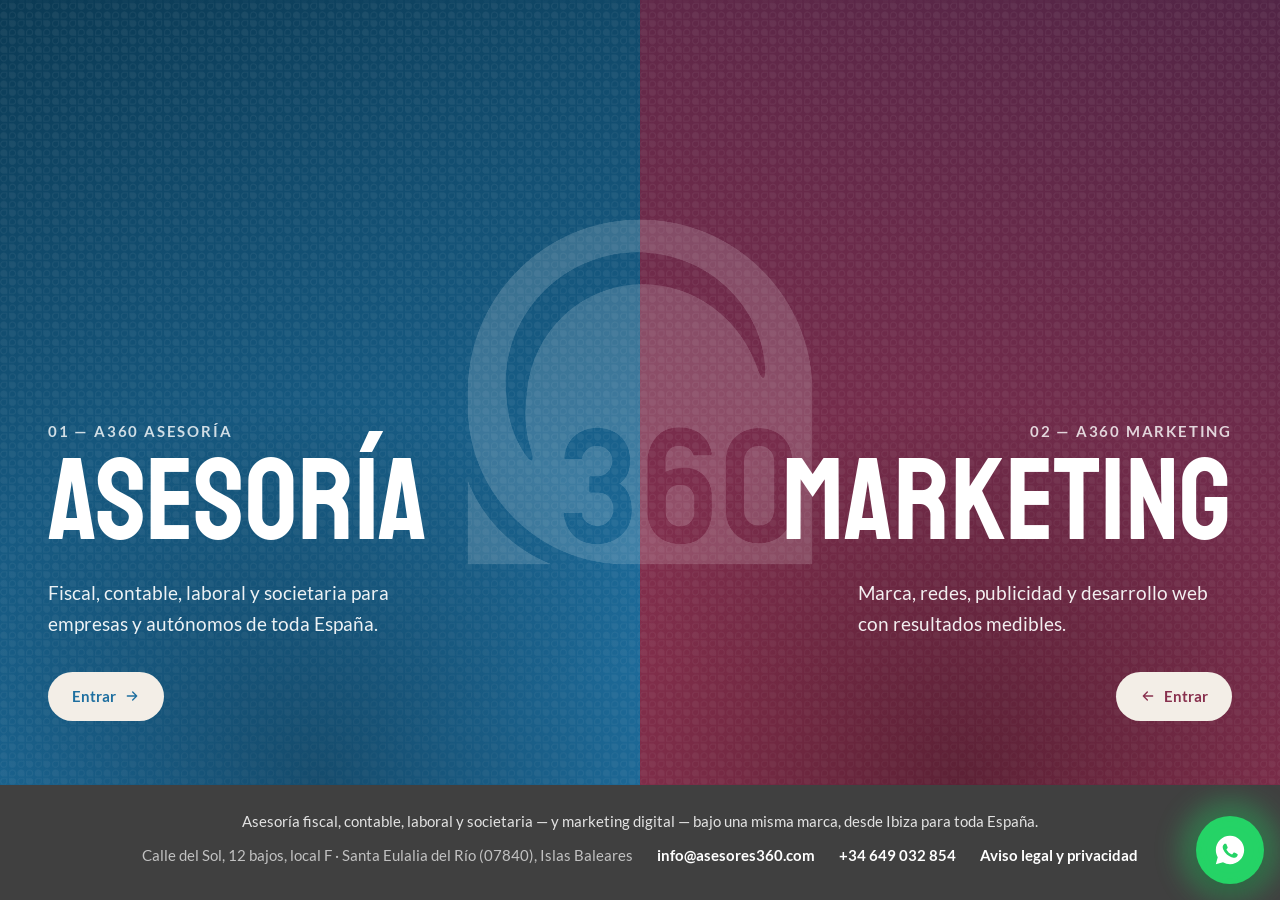
==== index.html @ b5731de2 "chore: estado inicial (copia exacta de producción 2026-11-08)" ====
<!doctype html>
<html lang="es">
<head>
<meta charset="utf-8">
<meta name="viewport" content="width=device-width, initial-scale=1">
<title>A360 · Asesoría y Marketing en España</title>
<meta name="description" content="A360, con sede en Ibiza y clientes en toda España. Dos mundos bajo una misma marca: asesoría fiscal, contable y laboral, y marketing digital. Elige a cuál quieres entrar.">
<link rel="canonical" href="https://www.asesores360.com/">
<link rel="icon" href="/favicon.ico" sizes="any">
<link rel="icon" href="/assets/img/favicon-192.png" type="image/png">
<link rel="apple-touch-icon" href="/assets/img/favicon-180.png">
<meta name="theme-color" content="#E95117">
<meta property="og:type" content="website">
<meta property="og:site_name" content="A360">
<meta property="og:title" content="A360 · Asesoría y Marketing en España">
<meta property="og:description" content="Dos mundos bajo una misma marca: asesoría y marketing. Elige a cuál quieres entrar.">
<meta property="og:image" content="https://www.asesores360.com/assets/img/og-puerta.jpg">
<meta property="og:url" content="https://www.asesores360.com/">
<meta property="og:locale" content="es_ES">
<meta name="twitter:card" content="summary_large_image">
<meta name="twitter:title" content="A360 · Asesoría y Marketing en España">
<meta name="twitter:description" content="Dos mundos bajo una misma marca: asesoría y marketing. Elige a cuál quieres entrar.">
<meta name="twitter:image" content="https://www.asesores360.com/assets/img/og-puerta.jpg">
<link rel="stylesheet" href="/assets/css/base.css">
<link rel="stylesheet" href="/assets/css/puerta.css">
<script type="application/ld+json">
{
  "@context": "https://schema.org",
  "@type": "Organization",
  "@id": "https://www.asesores360.com/#organizacion",
  "name": "A360",
  "legalName": "A360 Ibiza Asesores, S.L.",
  "taxID": "B16615999",
  "url": "https://www.asesores360.com/",
  "email": "info@asesores360.com",
  "telephone": "+34971339488",
  "contactPoint": {
    "@type": "ContactPoint",
    "contactType": "customer service",
    "telephone": "+34971339488",
    "url": "https://wa.me/34649032854"
  },
  "address": {
    "@type": "PostalAddress",
    "streetAddress": "Calle del Sol, 12 bajos, local F",
    "addressLocality": "Santa Eulalia del Río",
    "postalCode": "07840",
    "addressRegion": "Islas Baleares",
    "addressCountry": "ES"
  },
  "subOrganization": [
    { "@id": "https://www.asesores360.com/asesoria/#negocio" },
    { "@id": "https://www.asesores360.com/marketing/#negocio" }
  ]
}
</script>
</head>
<body class="puerta">

<a class="saltar-contenido" href="#contenido">Saltar al contenido</a>

<!-- Dos mitades: Asesoría / Marketing -->
<main id="contenido">
  <h1 class="sr-solo">A360 — elige entre Asesoría o Marketing</h1>
  <div class="puerta-split">

    <div class="puerta-logo" aria-hidden="true">
      <img src="/assets/img/logo-a360-blanco.png" width="973" height="973" alt="">
    </div>

    <p class="puerta-lema puerta-lema--asesoria">¿Cómo quieres marcar tu camino de éxito?</p>
    <p class="puerta-lema puerta-lema--marketing">De invisible a inolvidable</p>

    <a class="puerta-mitad puerta-mitad--asesoria" href="/asesoria/">
      <div class="puerta-mitad__contenido">
        <span class="puerta-mitad__eyebrow">01 — A360 Asesoría</span>
        <span class="puerta-mitad__titulo">Asesoría</span>
        <p class="puerta-mitad__descripcion">Fiscal, contable, laboral y societaria para empresas y autónomos de toda España.</p>
        <span class="puerta-mitad__entrar">Entrar<svg aria-hidden="true" viewBox="0 0 24 24"><path d="M5 12h14M13 6l6 6-6 6"/></svg></span>
      </div>
    </a>

    <a class="puerta-mitad puerta-mitad--marketing" href="/marketing/">
      <div class="puerta-mitad__contenido">
        <span class="puerta-mitad__eyebrow">02 — A360 Marketing</span>
        <span class="puerta-mitad__titulo">Marketing</span>
        <p class="puerta-mitad__descripcion">Marca, redes, publicidad y desarrollo web con resultados medibles.</p>
        <span class="puerta-mitad__entrar">Entrar<svg aria-hidden="true" viewBox="0 0 24 24"><path d="M19 12H5M11 6l-6 6 6 6"/></svg></span>
      </div>
    </a>

  </div>
</main>

<!-- Footer -->
<footer class="puerta-pie">
  <span class="puerta-pie__resumen">Asesoría fiscal, contable, laboral y societaria — y marketing digital — bajo una misma marca, desde Ibiza para toda España.</span>
  <span>Calle del Sol, 12 bajos, local F · Santa Eulalia del Río (07840), Islas Baleares</span>
  <a href="mailto:info@asesores360.com">info@asesores360.com</a>
  <a href="https://wa.me/34649032854" target="_blank" rel="noopener">+34 649 032 854</a>
  <a href="/legal.html">Aviso legal y privacidad</a>
</footer>

<!-- Botón flotante de WhatsApp -->
<a class="whatsapp-flotante" href="https://wa.me/34649032854?text=Hola%2C%20escribo%20desde%20la%20web%20de%20A360" target="_blank" rel="noopener" aria-label="Escríbenos por WhatsApp">
  <svg viewBox="0 0 24 24" aria-hidden="true"><path fill="#fff" d="M12 2C6.48 2 2 6.48 2 12c0 1.85.5 3.58 1.35 5.08L2 22l5.06-1.32A9.94 9.94 0 0 0 12 22c5.52 0 10-4.48 10-10S17.52 2 12 2Zm5.2 14.2c-.22.6-1.28 1.15-1.76 1.2-.45.06-1 .09-1.62-.1a13 13 0 0 1-1.48-.55c-2.6-1.12-4.3-3.75-4.43-3.92-.13-.17-1.06-1.41-1.06-2.69s.67-1.9.9-2.16c.24-.26.52-.32.7-.32l.5.01c.16 0 .37-.06.58.44.22.52.74 1.8.8 1.93.06.13.1.28.02.45-.08.17-.13.28-.26.43l-.39.46c-.13.13-.26.27-.11.53.15.26.67 1.11 1.44 1.8.99.89 1.83 1.16 2.09 1.29.26.13.41.11.56-.07.16-.17.65-.76.83-1.02.17-.26.35-.22.58-.13.24.09 1.52.72 1.78.85.26.13.43.2.5.3.06.11.06.62-.16 1.22Z"/></svg>
</a>

<script src="/assets/js/app.js" defer></script>
</body>
</html>
---- assets/css/base.css ----
/* Fuentes */
@font-face {
  font-family: 'Kumbh Sans';
  font-style: normal;
  font-weight: 400 700;
  font-display: swap;
  src: url('../fonts/kumbh-sans-var.woff2') format('woff2');
}

@font-face {
  font-family: 'Lato';
  font-style: normal;
  font-weight: 400;
  font-display: swap;
  src: url('../fonts/lato-regular.woff2') format('woff2');
}

@font-face {
  font-family: 'Lato';
  font-style: italic;
  font-weight: 400;
  font-display: swap;
  src: url('../fonts/lato-italic.woff2') format('woff2');
}

@font-face {
  font-family: 'Lato';
  font-style: normal;
  font-weight: 700;
  font-display: swap;
  src: url('../fonts/lato-bold.woff2') format('woff2');
}

@font-face {
  font-family: 'Staatliches';
  font-style: normal;
  font-weight: 400;
  font-display: swap;
  src: url('../fonts/staatliches-regular.woff2') format('woff2');
}

@font-face {
  font-family: 'Poetsen One';
  font-style: normal;
  font-weight: 400;
  font-display: swap;
  src: url('../fonts/poetsen-one-regular.woff2') format('woff2');
}

@font-face {
  font-family: 'Inter';
  font-style: normal;
  font-weight: 100 900;
  font-display: swap;
  src: url('../fonts/inter-var.woff2') format('woff2');
}

/* Variables globales (colores, tipografía, espaciados) */
:root {

  --naranja: #E95117;
  /* Variante de --naranja para texto claro pequeño/negrita sobre fondo naranja
     (botones, badges): el naranja de marca solo da 3.71:1 en esos casos,
     por debajo del 4.5:1 de WCAG AA. No sustituye a --naranja en el resto
     de usos (iconos, bordes, acentos grandes), donde el contraste no aplica. */
  --naranja-texto: #C43F0F;
  --naranja-texto-hover: #A8360C;
  --azul-acero: #1E6FA0;
  --azul-hondo: #0B3A54;
  --negro: #000000;

  --rojo-vivo: #F7374F;
  --vino: #88304E;
  --vino-hondo: #522546;
  --gris-tinta: #404040;
  --gris-claro: #E8E7E7;
  --lino: #F3EEE7;

  --turquesa: #51BCBD;
  --verde: #8DC04A;
  --verde-mar: #1BA074;
  --violeta: #A13C8F;
  --dorado: #D1970F;
  --dorado-oscuro: #A07C32;

  --lavado-azul: #E4EEF4;
  --lavado-hondo: #E7EBEE;
  --lavado-vino: #F3EAED;
  --lavado-naranja: #FDEEE8;

  --whatsapp: #25D366;
  --whatsapp-oscuro: #075E54;

  --blanco: #FFFFFF;

  --f-titulos: 'Kumbh Sans', system-ui, sans-serif;
  --f-cuerpo: 'Lato', system-ui, sans-serif;
  --f-cartel: 'Staatliches', system-ui, sans-serif;
  --f-versatil: 'Poetsen One', system-ui, sans-serif;

  --display-xl: clamp(64px, 12vw, 168px);
  --display: clamp(48px, 10vw, 140px);
  --titulo-1: clamp(34px, 4.5vw, 60px);
  --titulo-2: clamp(26px, 3vw, 38px);
  --titulo-3: 22px;
  --cuerpo-lg: 19px;
  --cuerpo: 17px;
  --menor: 15px;

  --medida-max: 68ch;

  --r-pildora: 999px;
  --r-panel: 24px;
  --r-medio: 12px;
  --r-nada: 0;
  --rotacion: 8deg;

  --e-1: 8px;
  --e-2: 16px;
  --e-3: 24px;
  --e-4: 32px;
  --e-5: 48px;
  --e-6: 64px;
  --e-7: 96px;
  --e-8: 128px;

  --ancho-max: 1200px;
  --canal-movil: 24px;
  --canal-escritorio: 48px;

  /* Alto real de la barra flotante del nav en móvil (10px + logo 44px + 10px
     + 2px de borde). Lo usa el menú desplegable para anclarse justo debajo
     sin taparla. Si cambia el alto del logo móvil, cambia este valor. */
  --alto-nav-movil: 66px;

  --dur-reveal: 520ms;
  --curva-reveal: cubic-bezier(.2, .7, .2, 1);
  --dur-hover: 140ms;
  --dur-panel: 180ms;
}

/* Reset y elementos base */
*, *::before, *::after { box-sizing: border-box; }

html {
  -webkit-text-size-adjust: 100%;
  /* Scroll suave para los enlaces de ancla (#contacto, #fiscal, chips de
     servicios...). El bloque de prefers-reduced-motion del final del archivo
     lo devuelve a `auto` para quien pide menos movimiento. */
  scroll-behavior: smooth;
}

body {

  overflow-x: hidden;
  margin: 0;
  background: var(--blanco);
  color: var(--gris-tinta);
  font-family: var(--f-cuerpo);
  font-size: var(--cuerpo);
  line-height: 1.65;
  -webkit-font-smoothing: antialiased;
}

img, picture, svg { display: block; max-width: 100%; }
img { height: auto; }

h1, h2, h3, h4, p, figure, blockquote { margin: 0; }

ul, ol { margin: 0; padding: 0; list-style: none; }

a { color: inherit; text-decoration: none; }

button {
  font: inherit;
  color: inherit;
  background: none;
  border: 0;
  padding: 0;
  cursor: pointer;
}

input, textarea, select {
  font: inherit;
  color: inherit;
}

h1, h2, h3, h4 {
  font-family: var(--f-titulos);
  font-weight: 700;
  color: var(--azul-hondo);
  /* Red de seguridad para pantallas estrechas: si una palabra larga no cabe
     en el ancho disponible, que la rompa ella sola en vez de desbordar la
     página (overflow-x). No afecta al resto de títulos, que ya caben. */
  overflow-wrap: break-word;
}

h1 { font-size: var(--titulo-1); line-height: 1.12; letter-spacing: -.02em; }
h2 { font-size: var(--titulo-2); line-height: 1.22; letter-spacing: -.015em; }
h3 { font-size: var(--titulo-3); line-height: 1.3; }

p {
  max-width: var(--medida-max);
  text-align: left;
}

.cuerpo-lg { font-size: var(--cuerpo-lg); line-height: 1.6; }
.menor { font-size: var(--menor); line-height: 1.5; }

:focus-visible {
  outline: 2px solid var(--azul-acero);
  outline-offset: 3px;
}

.saltar-contenido {
  position: absolute;
  left: var(--e-2);
  top: -100px;
  background: var(--azul-hondo);
  color: var(--blanco);
  padding: var(--e-2) var(--e-3);
  border-radius: var(--r-medio);
  z-index: 200;
  transition: top var(--dur-hover) ease;
}
.saltar-contenido:focus { top: var(--e-2); }

.sr-solo {
  position: absolute;
  width: 1px;
  height: 1px;
  padding: 0;
  margin: -1px;
  overflow: hidden;
  clip: rect(0, 0, 0, 0);
  white-space: nowrap;
  border: 0;
}

/* Toggle Asesoría / Marketing (nav) */
.cambio-mundo-toggle {
  display: inline-flex;
  align-items: center;
  gap: 2px;
  padding: 3px;
  border-radius: var(--r-pildora);
  background: var(--gris-claro);
  flex-shrink: 0;
}
.cambio-mundo-toggle .cambio-mundo-toggle__opcion {
  display: inline-flex;
  align-items: center;
  padding: 8px 14px;
  border-radius: var(--r-pildora);
  font-family: var(--f-cuerpo);
  font-weight: 600;
  font-size: var(--menor);
  color: var(--gris-tinta);
  text-decoration: none;
  white-space: nowrap;
  transition: background-color var(--dur-hover) ease, color var(--dur-hover) ease;
}
.cambio-mundo-toggle .cambio-mundo-toggle__opcion:not([aria-current="true"]):hover,
.cambio-mundo-toggle .cambio-mundo-toggle__opcion:not([aria-current="true"]):focus-visible {
  background: rgba(0, 0, 0, .08);
}
.cambio-mundo-toggle .cambio-mundo-toggle__opcion--asesoria[aria-current="true"] {
  background: var(--azul-acero);
  color: var(--blanco);
}
.cambio-mundo-toggle .cambio-mundo-toggle__opcion--marketing[aria-current="true"] {
  background: var(--vino);
  color: var(--blanco);
}
@media (max-width: 480px) {
  .cambio-mundo-toggle__opcion { padding: 8px 10px; font-size: 13px; }
}

@media (prefers-reduced-motion: reduce) {
  *, *::before, *::after {
    animation-duration: .001ms !important;
    animation-iteration-count: 1 !important;
    transition-duration: .001ms !important;
    scroll-behavior: auto !important;
  }
}

/* Utilidades de layout */
.contenedor {
  max-width: var(--ancho-max);
  margin-inline: auto;
  padding-inline: var(--canal-movil);
}

@media (min-width: 1024px) {
  .contenedor { padding-inline: var(--canal-escritorio); }
}

.banda { padding-block: var(--e-6); }
@media (min-width: 1024px) { .banda { padding-block: var(--e-7); } }

.banda-gris { background: var(--gris-claro); }
.banda-blanca { background: var(--blanco); }

/* Animación de entrada al hacer scroll */
.reveal {
  opacity: 0;
  transform: translateY(20px);
}
@media (prefers-reduced-motion: no-preference) {
  .reveal.en-vista {
    animation: reveal-entrada var(--dur-reveal) var(--curva-reveal) both;
    animation-delay: calc(var(--indice, 0) * 90ms);
  }
}
@keyframes reveal-entrada {
  from { opacity: 0; transform: translateY(20px); }
  to { opacity: 1; transform: translateY(0); }
}
@media (prefers-reduced-motion: reduce) {
  .reveal { opacity: 1; transform: none; }
}

/* Botones */
.boton {
  display: inline-flex;
  align-items: center;
  justify-content: center;
  gap: var(--e-1);
  border-radius: var(--r-pildora);
  padding: 14px 28px;
  font-family: var(--f-cuerpo);
  font-weight: 700;
  font-size: var(--cuerpo);
  line-height: 1;
  white-space: nowrap;
  transition: background-color var(--dur-hover) ease, color var(--dur-hover) ease, border-color var(--dur-hover) ease;
}

.boton-primario {
  background: var(--naranja-texto);
  color: var(--blanco);
  border: 1px solid var(--naranja-texto);
}
.boton-primario:hover, .boton-primario:focus-visible {
  background: var(--naranja-texto-hover);
  border-color: var(--naranja-texto-hover);
}

.boton-oscuro {
  background: var(--azul-hondo);
  color: var(--blanco);
  border: 1px solid var(--azul-hondo);
}
.boton-oscuro:hover, .boton-oscuro:focus-visible {
  background: #082a3d;
  border-color: #082a3d;
}

/* Cabecera simple (legal.html) */
.cabecera {
  position: fixed;
  inset-block-start: 0;
  inset-inline: 0;
  z-index: 100;
  background: var(--blanco);
  border-bottom: 1px solid transparent;
  transition: border-color var(--dur-panel) ease;
}

.cabecera.compacta {
  border-bottom-color: var(--gris-claro);
}

/* Menú móvil: panel desplegable compacto anclado justo debajo de la barra
   flotante del nav. No ocupa toda la pantalla ni se comporta como una página
   aparte; si el contenido no cabe, hace scroll dentro del propio panel. */
.menu-movil {
  position: fixed;
  inset-block-start: calc(var(--e-2) + var(--alto-nav-movil) + 8px);
  inset-block-end: auto;
  inset-inline: var(--canal-movil);
  z-index: 200;
  width: auto;
  max-width: 380px;
  margin-inline: auto;
  /* Nunca más alto que el espacio libre bajo el nav */
  max-height: calc(100svh - var(--alto-nav-movil) - var(--e-2) - var(--e-5));
  overflow-y: auto;
  overscroll-behavior: contain;
  background: var(--blanco);
  border: 1px solid var(--gris-claro);
  border-radius: var(--r-panel);
  box-shadow: 0 24px 48px -16px rgba(0, 0, 0, .28);
  display: flex;
  flex-direction: column;
  padding: var(--e-1) var(--e-3) var(--e-3);
  transform: translateY(-10px) scale(.97);
  transform-origin: top center;
  opacity: 0;
  pointer-events: none;
  transition: opacity 180ms ease, transform 180ms ease;
}
.menu-movil[data-abierto="true"] {
  opacity: 1;
  transform: translateY(0) scale(1);
  pointer-events: auto;
}

/* Solo queda el botón de cerrar, alineado a la derecha y discreto: la
   cabecera ya no tiene que sostener un logo como cuando era pantalla completa */
.menu-movil__cabecera {
  display: flex;
  align-items: center;
  justify-content: flex-end;
  min-height: 32px;
}

.menu-movil__cerrar {
  display: flex;
  align-items: center;
  justify-content: center;
  width: 32px;
  height: 32px;
  margin-inline-end: calc(var(--e-1) * -1);
}
.menu-movil__cerrar svg { width: 18px; height: 18px; }

/* Pestañas centradas, una debajo de otra y con área de pulsación amplia */
.menu-movil__nav {
  margin-top: 0;
  display: flex;
  flex-direction: column;
  align-items: stretch;
  gap: 2px;
  text-align: center;
}
.menu-movil__nav a {
  font-family: var(--f-titulos);
  font-weight: 700;
  font-size: var(--cuerpo-lg);
  color: var(--azul-hondo);
}
.menu-movil__nav > a {
  padding-block: 12px;
  border-radius: var(--r-medio);
  text-align: center;
}
/* Separador fino entre pestañas de primer nivel, para que se lean como lista */
.menu-movil__nav > a + a,
.menu-movil__nav > a + .desplegable,
.menu-movil__nav > .desplegable + a,
.menu-movil__nav > .desplegable + .desplegable {
  border-top: 1px solid var(--gris-claro);
}
/* El selector Asesoría/Marketing cierra el panel, centrado y con aire */
.menu-movil__nav .cambio-mundo-toggle {
  align-self: center;
  margin-top: var(--e-3);
}

@media (prefers-reduced-motion: reduce) {
  .menu-movil { transition: none; }
}

/* Nav en móvil: barra algo más baja y botones más contenidos, para que el
   logo, la búsqueda y la hamburguesa respiren en pantallas estrechas.
   Va prefijado con body.* para ganar a las reglas de cada hoja de sitio. */
@media (max-width: 899px) {
  body.asesoria .nav-flotante,
  body.marketing .nav-flotante {
    padding: 10px var(--e-2);
    gap: var(--e-2);
  }
  body.asesoria .nav-flotante__derecha,
  body.marketing .nav-flotante__derecha { gap: 10px; }

  body.asesoria .nav-flotante__logo img,
  body.marketing .nav-flotante__logo img,
  body.marketing .nav-flotante__logo svg { height: 44px; }

  body.asesoria .nav-flotante__movil-abrir,
  body.marketing .nav-flotante__movil-abrir,
  body.asesoria .busqueda-boton,
  body.marketing .busqueda-boton {
    width: 40px;
    height: 40px;
  }
  body.asesoria .nav-flotante__movil-abrir svg,
  body.marketing .nav-flotante__movil-abrir svg { width: 18px; height: 18px; }
}

/* Botón flotante de WhatsApp */
.whatsapp-flotante {
  position: fixed;
  inset-block-end: var(--e-2);
  inset-inline-end: var(--e-2);
  z-index: 150;
  width: 68px;
  height: 68px;
  border-radius: 50%;
  background: var(--whatsapp);
  display: flex;
  align-items: center;
  justify-content: center;
  box-shadow: 0 8px 24px -6px rgba(0, 0, 0, .35);
  transition: transform var(--dur-hover) ease, box-shadow var(--dur-hover) ease;
}
.whatsapp-flotante svg { width: 34px; height: 34px; position: relative; z-index: 1; }
@media (hover: hover) and (pointer: fine) {
  .whatsapp-flotante:hover { transform: scale(1.06); box-shadow: 0 10px 28px -6px rgba(0, 0, 0, .4); }
}
.whatsapp-flotante:focus-visible { outline: 3px solid var(--whatsapp-oscuro); outline-offset: 3px; }

/* Luz verde que "respira" detrás del botón; el botón en sí no se mueve */
.whatsapp-flotante::before {
  content: '';
  position: absolute;
  inset: -16px;
  z-index: 0;
  border-radius: 50%;
  background: var(--whatsapp);
  filter: blur(13px);
  opacity: .35;
  animation: whatsapp-respirar 3.6s ease-in-out infinite;
  pointer-events: none;
}
@keyframes whatsapp-respirar {
  0%, 100% { opacity: .16; transform: scale(.96); }
  50% { opacity: .3; transform: scale(1.04); }
}
@media (prefers-reduced-motion: reduce) {
  .whatsapp-flotante::before { animation: none; opacity: .4; }
}

/* Mini chat de WhatsApp (se abre al pulsar el botón flotante) */
.whatsapp-chat {
  position: fixed;
  inset-block-end: calc(68px + var(--e-2) + var(--e-2));
  inset-inline-end: var(--e-2);
  z-index: 150;
  width: 336px;
  max-width: calc(100vw - (var(--e-2) * 2));
  max-height: min(440px, calc(100vh - 68px - (var(--e-2) * 4)));
  display: flex;
  flex-direction: column;
  background: var(--blanco);
  border-radius: 18px;
  overflow: hidden;
  box-shadow: 0 24px 56px -16px rgba(0, 0, 0, .4);
  opacity: 0;
  transform: translateY(16px) scale(.97);
  pointer-events: none;
  transition: opacity .22s ease, transform .22s ease;
}
.whatsapp-chat[data-abierto="true"] {
  opacity: 1;
  transform: translateY(0) scale(1);
  pointer-events: auto;
}
@media (prefers-reduced-motion: reduce) {
  .whatsapp-chat { transition: opacity .15s ease; transform: none; }
}

.whatsapp-chat__cabecera {
  display: flex;
  align-items: center;
  gap: var(--e-2);
  padding: var(--e-2) var(--e-3);
  background: var(--whatsapp-oscuro);
  color: var(--blanco);
}
.whatsapp-chat__avatar {
  flex-shrink: 0;
  width: 38px;
  height: 38px;
  border-radius: 50%;
  background: rgba(255, 255, 255, .16);
  display: flex;
  align-items: center;
  justify-content: center;
}
.whatsapp-chat__avatar svg { width: 22px; height: 22px; }
.whatsapp-chat__info { flex: 1; min-width: 0; display: flex; flex-direction: column; line-height: 1.3; }
.whatsapp-chat__info strong { font-size: var(--menor); }
.whatsapp-chat__info small { font-size: 12px; opacity: .8; }
.whatsapp-chat__cerrar {
  flex-shrink: 0;
  width: 30px;
  height: 30px;
  border-radius: 50%;
  display: flex;
  align-items: center;
  justify-content: center;
  transition: background-color var(--dur-hover) ease;
}
.whatsapp-chat__cerrar svg { width: 16px; height: 16px; }
.whatsapp-chat__cerrar:hover, .whatsapp-chat__cerrar:focus-visible { background: rgba(255, 255, 255, .18); }

.whatsapp-chat__cuerpo {
  flex: 1;
  min-height: 80px;
  padding: var(--e-3);
  background: #E9E3DA;
  overflow-y: auto;
}
.whatsapp-chat__burbuja {
  max-width: 86%;
  padding: 10px 14px;
  background: var(--blanco);
  border-radius: 4px 14px 14px 14px;
  font-size: var(--menor);
  line-height: 1.4;
  color: var(--gris-tinta);
  box-shadow: 0 1px 2px rgba(0, 0, 0, .15);
}

.whatsapp-chat__compositor {
  display: flex;
  align-items: flex-end;
  gap: 8px;
  padding: 8px;
  background: var(--gris-claro);
  border-top: 1px solid rgba(0, 0, 0, .06);
}
.whatsapp-chat__campo {
  flex: 1;
  resize: none;
  max-height: 96px;
  padding: 9px 14px;
  border: none;
  border-radius: var(--r-pildora);
  background: var(--blanco);
  font-family: var(--f-cuerpo);
  font-size: var(--menor);
  color: var(--gris-tinta);
  line-height: 1.35;
}
.whatsapp-chat__campo:focus-visible { outline: 2px solid var(--whatsapp-oscuro); outline-offset: 1px; }
.whatsapp-chat__enviar {
  flex-shrink: 0;
  width: 38px;
  height: 38px;
  border-radius: 50%;
  background: var(--whatsapp);
  display: flex;
  align-items: center;
  justify-content: center;
  transition: background-color var(--dur-hover) ease;
}
.whatsapp-chat__enviar svg { width: 18px; height: 18px; }
.whatsapp-chat__enviar:hover, .whatsapp-chat__enviar:focus-visible { background: var(--whatsapp-oscuro); }

/* Acordeón (FAQ) */
.acordeon__item {
  border-top: 1px solid var(--gris-claro);
}
.acordeon__item:last-child { border-bottom: 1px solid var(--gris-claro); }

.acordeon__pregunta {
  width: 100%;
  display: flex;
  align-items: center;
  justify-content: space-between;
  gap: var(--e-3);
  padding-block: var(--e-3);
  text-align: left;
  font-family: var(--f-titulos);
  font-weight: 700;
  font-size: var(--titulo-3);
  color: var(--azul-hondo);
}

.acordeon__respuesta {
  overflow: hidden;
  max-height: 0;
  transition: max-height 220ms ease;
}
.acordeon__respuesta__interior {
  padding-block-end: var(--e-3);
  font-family: var(--f-cuerpo);
  color: var(--gris-tinta);
}

/* Formulario de contacto */
.campo { display: flex; flex-direction: column; gap: 6px; margin-bottom: var(--e-3); }

.campo label {
  font-family: var(--f-cuerpo);
  font-weight: 700;
  font-size: var(--menor);
  color: var(--azul-hondo);
}

.campo input,
.campo select,
.campo textarea {
  width: 100%;
  /* appearance:none desactiva el estilo nativo de iOS/Android (sombra
     interior, esquinas y tipografía del sistema en los select), que era lo
     que hacía que en móvil los campos y sus placeholders no se vieran igual
     que en escritorio. */
  -webkit-appearance: none;
  appearance: none;
  border: 1px solid var(--gris-claro);
  border-radius: var(--r-medio);
  padding: 12px 16px;
  /* Tipografía y métrica explícitas (no heredadas) para que el render sea el
     mismo en los dos tamaños. 17px además evita el zoom automático de iOS. */
  font-family: var(--f-cuerpo);
  font-size: var(--cuerpo);
  font-weight: 400;
  line-height: 1.4;
  background: var(--blanco);
  background-clip: padding-box;
  color: var(--gris-tinta);
}
.campo input:focus-visible,
.campo select:focus-visible,
.campo textarea:focus-visible {
  border-color: var(--azul-acero);
}

/* Placeholders: mismo estilo, tipografía y opacidad en móvil y en escritorio.
   Safari aplica por su cuenta una opacidad distinta, así que se fija a mano. */
.campo input::placeholder,
.campo textarea::placeholder,
.busqueda-panel__input::placeholder {
  font-family: var(--f-cuerpo);
  font-size: inherit;
  font-weight: 400;
  line-height: inherit;
  color: var(--gris-tinta);
  opacity: .55;
}
/* El select vacío hace de placeholder: mismo tratamiento que los input */
.campo select:invalid,
.campo select option[value=""] {
  color: rgba(64, 64, 64, .55);
}

/* Al quitar el estilo nativo hay que volver a dibujar la flecha del select */
.campo select {
  padding-inline-end: var(--e-5);
  background-image: url("data:image/svg+xml,%3Csvg xmlns='http://www.w3.org/2000/svg' viewBox='0 0 12 12'%3E%3Cpath d='M2.5 4.5 6 8l3.5-3.5' fill='none' stroke='%23404040' stroke-width='1.6' stroke-linecap='round' stroke-linejoin='round'/%3E%3C/svg%3E");
  background-repeat: no-repeat;
  background-position: right var(--e-2) center;
  background-size: 14px 14px;
}

.campo textarea { resize: vertical; min-height: 120px; }

.campo__error {
  font-size: var(--menor);
  color: var(--rojo-vivo);
  display: none;
}
.campo.con-error input,
.campo.con-error select,
.campo.con-error textarea {
  border-color: var(--rojo-vivo);
}
.campo.con-error .campo__error { display: block; }

.campo-consentimiento {
  display: flex;
  align-items: flex-start;
  gap: 10px;
  margin-bottom: var(--e-3);
}
.campo-consentimiento input { margin-top: 4px; }
.campo-consentimiento label { font-size: var(--menor); }

.formulario__nota {
  margin-block: var(--e-2) var(--e-3);
  font-weight: 500;
}

.formulario__estado {
  margin-top: var(--e-2);
  padding: var(--e-2) var(--e-3);
  border-radius: var(--r-medio);
  font-size: var(--menor);
  display: none;
}
.formulario__estado[data-visible="true"] { display: block; }
.formulario__estado[data-tipo="exito"] { background: rgba(27, 160, 116, .12); color: var(--verde-mar); }
.formulario__estado[data-tipo="error"] { background: var(--lavado-naranja); color: var(--vino-hondo); }

.campo-trampa {
  position: absolute;
  left: -9999px;
  width: 1px;
  height: 1px;
  overflow: hidden;
}

/* Pie de página */
.pie {
  position: relative;
  color: var(--blanco);
}
.pie__interior {
  display: grid;
  gap: var(--e-5);
  padding-block: var(--e-6);
}
@media (min-width: 768px) {
  .pie__interior { grid-template-columns: 1.2fr 1fr 1fr; }
}
.pie h3 {
  color: var(--blanco);
  font-size: var(--menor);
  text-transform: none;
  margin-bottom: var(--e-2);
}
.pie a, .pie address { font-size: var(--menor); opacity: .92; }
.pie address { font-style: normal; }
.pie__nav { display: flex; flex-direction: column; gap: 10px; }
.pie__redes { display: flex; gap: var(--e-2); margin-top: var(--e-2); }
.pie__redes a { width: 36px; height: 36px; display: flex; align-items: center; justify-content: center; border: 1px solid rgba(255,255,255,.35); border-radius: 50%; }
.pie__legal {
  border-top: 1px solid rgba(255,255,255,.2);
  padding-block: var(--e-3);
  display: flex;
  flex-wrap: wrap;
  gap: var(--e-2);
  justify-content: space-between;
  font-size: var(--menor);
  opacity: .85;
}

/* Variante compacta: para páginas sin bloque de cierre antes del footer,
   donde no hace falta un pie tan alto */
.pie--compacto .pie__interior { padding-block: var(--e-4); gap: var(--e-4); }
.pie--compacto .pie__legal { padding-block: var(--e-2); }

/* Nav: envoltorio del lado derecho, contiene los enlaces (.nav-flotante__nav),
   el botón de búsqueda, el selector de mundo y el botón de menú móvil, todos
   juntos. .nav-flotante solo tiene 2 hijos (logo y este envoltorio) con
   justify-content:space-between. */
.nav-flotante__derecha {
  display: flex;
  align-items: center;
  gap: var(--e-3);
}
/* Un poco más de aire entre "Contacto" y el botón de búsqueda que el gap
   general de .nav-flotante__derecha, sin agrandar la barra. */
@media (min-width: 900px) {
  .busqueda-boton { margin-inline-start: var(--e-2); }
}
/* Copia del selector Asesoría/Marketing que vive junto a la búsqueda,
   fuera de .nav-flotante__nav: se oculta en el mismo punto de corte
   (900px) para no amontonar el pie de página móvil, donde el cambio de
   mundo ya está disponible dentro del menú a pantalla completa. */
.cambio-mundo-toggle--nav { display: none; }
@media (min-width: 900px) {
  .cambio-mundo-toggle--nav { display: inline-flex; }
}
.busqueda-boton {
  display: flex;
  width: 40px;
  height: 40px;
  border-radius: 50%;
  align-items: center;
  justify-content: center;
  flex-shrink: 0;
  transition: background-color var(--dur-hover) ease;
}
.busqueda-boton svg { stroke: var(--blanco); }

/* Búsqueda: overlay a pantalla completa con un panel centrado tipo "command palette" */
.busqueda-overlay {
  position: fixed;
  inset: 0;
  z-index: 90;
  background: rgba(10, 10, 10, .55);
  display: flex;
  align-items: flex-start;
  justify-content: center;
  padding: 12vh 20px 20px;
  opacity: 0;
  visibility: hidden;
  transition: opacity .2s ease;
}
.busqueda-overlay[data-abierto="true"] {
  opacity: 1;
  visibility: visible;
}
.busqueda-panel {
  width: 100%;
  max-width: 560px;
  background: var(--blanco);
  border-radius: var(--r-panel);
  box-shadow: 0 30px 60px -20px rgba(0, 0, 0, .5);
  overflow: hidden;
  transform: translateY(-12px);
  transition: transform .2s ease;
}
.busqueda-overlay[data-abierto="true"] .busqueda-panel { transform: translateY(0); }
.busqueda-panel__cabecera {
  display: flex;
  align-items: center;
  gap: 12px;
  padding: 18px 20px;
  border-bottom: 1px solid var(--gris-claro);
}
.busqueda-panel__icono { flex-shrink: 0; stroke: var(--gris-tinta); opacity: .5; }
.busqueda-panel__input {
  flex: 1;
  border: none;
  outline: none;
  font: inherit;
  font-size: 17px;
  color: var(--gris-tinta);
  background: none;
}
.busqueda-panel__input::-webkit-search-cancel-button { display: none; }
.busqueda-panel__cerrar {
  flex-shrink: 0;
  display: flex;
  width: 28px;
  height: 28px;
  align-items: center;
  justify-content: center;
  border-radius: 50%;
  color: var(--gris-tinta);
  opacity: .6;
  transition: background-color var(--dur-hover) ease, opacity var(--dur-hover) ease;
}
.busqueda-panel__cerrar svg { stroke: currentColor; }
.busqueda-panel__cerrar:hover, .busqueda-panel__cerrar:focus-visible {
  background: var(--gris-claro);
  opacity: 1;
}
.busqueda-panel__resultados {
  max-height: 50vh;
  overflow-y: auto;
  padding: 8px;
}
.busqueda-panel__resultados:empty { padding: 0; }
.busqueda-panel__resultado a {
  display: block;
  padding: 10px 12px;
  border-radius: 12px;
  color: var(--gris-tinta);
}
.busqueda-panel__resultado a:hover,
.busqueda-panel__resultado a:focus-visible,
.busqueda-panel__resultado[aria-selected="true"] a { background: var(--gris-claro); }
.busqueda-panel__resultado-titulo { font-weight: 700; }
.busqueda-panel__resultado-titulo mark {
  background: none;
  color: var(--naranja-texto);
  font-weight: 700;
}
.busqueda-panel__vacio {
  padding: 24px 20px;
  text-align: center;
  color: var(--gris-tinta);
  opacity: .6;
}
@media (prefers-reduced-motion: reduce) {
  .busqueda-overlay, .busqueda-panel { transition: none; }
}

/* Placeholder de imagen (contenido pendiente) */
.placeholder-img {
  position: relative;
  display: flex;
  align-items: center;
  justify-content: center;
  text-align: center;
  padding: var(--e-3);
  color: var(--azul-hondo);
  font-family: var(--f-cuerpo);
  font-weight: 700;
  font-size: var(--menor);
  border: 1px dashed rgba(11, 58, 84, .35);
}

/* Transición de página al cambiar entre Asesoría y Marketing */
@view-transition {
  navigation: auto;
}
::view-transition-group(cambio-mundo) {
  animation-duration: .5s;
  animation-timing-function: cubic-bezier(.3, .1, .2, 1);
}
---- assets/css/puerta.css ----
/* Página de bienvenida (elige Asesoría o Marketing) */
body.puerta {
  min-height: 100dvh;
  display: flex;
  flex-direction: column;
  background: var(--gris-tinta);
}

body.puerta > main {
  display: flex;
  flex-direction: column;
  flex: 1;
}

.puerta-split {
  position: relative;
  flex: 1;
  display: flex;
  flex-direction: column;
  min-height: 620px;
}
@media (min-width: 720px) {
  .puerta-split { flex-direction: row; }
}

.puerta-mitad {
  position: relative;
  flex: 1 1 0%;
  display: flex;
  align-items: flex-end;
  padding: var(--e-5) var(--canal-movil) var(--e-6);
  overflow: hidden;
  isolation: isolate;
  color: var(--blanco);
  text-decoration: none;
  transition: flex-grow .5s cubic-bezier(.3, .1, .2, 1);
  animation: puerta-entra .6s cubic-bezier(.2, .7, .2, 1) both;
}
@media (min-width: 1024px) {
  .puerta-mitad { padding-inline: var(--canal-escritorio); }
}
.puerta-mitad--marketing { animation-delay: .1s; }

@keyframes puerta-entra {
  from { opacity: 0; transform: translateY(26px); }
  to { opacity: 1; transform: translateY(0); }
}

@media (hover: hover) and (pointer: fine) and (min-width: 720px) {
  .puerta-mitad:hover, .puerta-mitad:focus-visible { flex-grow: 4; }
  .puerta-mitad:hover .puerta-mitad__contenido,
  .puerta-mitad:focus-visible .puerta-mitad__contenido { opacity: 1; transform: translateY(0); }
  .puerta-split:has(.puerta-mitad:hover) .puerta-mitad:not(:hover) .puerta-mitad__contenido,
  .puerta-split:has(.puerta-mitad:focus-visible) .puerta-mitad:not(:focus-visible) .puerta-mitad__contenido {
    opacity: 0;
    transform: translateY(6px);
  }
  .puerta-split:has(.puerta-mitad:hover) .puerta-logo,
  .puerta-split:has(.puerta-mitad:focus-visible) .puerta-logo { transform: translate(-50%, -50%) scale(1.06); }
  .puerta-split:has(.puerta-mitad--asesoria:hover) .puerta-mitad__entrar,
  .puerta-split:has(.puerta-mitad--marketing:hover) .puerta-mitad__entrar { transform: scale(1.03); }

  .puerta-split:has(.puerta-mitad--asesoria:hover) .puerta-lema--asesoria,
  .puerta-split:has(.puerta-mitad--asesoria:focus-visible) .puerta-lema--asesoria,
  .puerta-split:has(.puerta-mitad--marketing:hover) .puerta-lema--marketing,
  .puerta-split:has(.puerta-mitad--marketing:focus-visible) .puerta-lema--marketing {
    opacity: 1;
  }
}

.puerta-mitad--asesoria { background: linear-gradient(160deg, var(--azul-hondo), var(--azul-acero) 88%); }
.puerta-mitad--marketing { background: linear-gradient(200deg, var(--vino-hondo), var(--vino) 88%); }

.puerta-mitad::before {
  content: '';
  position: absolute;
  inset: 0;
  z-index: 0;
  background-image: url('/assets/img/fondo-marca-mk.png');
  background-size: cover;
  background-position: center;
  opacity: .18;
  pointer-events: none;
}
.puerta-mitad::after {
  content: '';
  position: absolute;
  inset: 0;
  z-index: 0;
  background: radial-gradient(ellipse 90% 70% at 50% 100%, rgba(0, 0, 0, .32), transparent 70%);
  pointer-events: none;
}

.puerta-mitad--marketing { justify-content: flex-end; }
.puerta-mitad--marketing .puerta-mitad__contenido { text-align: right; align-items: flex-end; }
.puerta-mitad--marketing .puerta-mitad__entrar { flex-direction: row-reverse; }

.puerta-mitad__contenido {
  position: relative;
  z-index: 1;
  display: flex;
  flex-direction: column;
  align-items: flex-start;
  max-width: 100%;
  transition: opacity .35s ease, transform .35s ease;
}

.puerta-mitad__eyebrow {
  display: block;
  font-family: var(--f-cuerpo);
  font-weight: 700;
  font-size: var(--menor);
  letter-spacing: .12em;
  text-transform: uppercase;
  opacity: .8;
}

.puerta-mitad__titulo {
  display: block;
  margin-top: var(--e-1);
  font-family: var(--f-cartel);
  font-weight: 400;
  text-transform: uppercase;
  font-size: clamp(52px, 9vw, 132px);
  line-height: .88;
  letter-spacing: .006em;
}

.puerta-mitad__descripcion {
  margin-top: var(--e-3);
  font-family: var(--f-cuerpo);
  font-size: var(--cuerpo-lg);
  max-width: 34ch;
  opacity: .92;
}

.puerta-mitad__entrar {
  margin-top: var(--e-4);
  display: inline-flex;
  align-items: center;
  gap: 8px;
  padding: 12px 24px;
  border-radius: var(--r-pildora);
  background: var(--lino);
  font-family: var(--f-cuerpo);
  font-weight: 700;
  font-size: var(--menor);
  transition: gap .25s ease, transform .25s ease;
}
.puerta-mitad--asesoria .puerta-mitad__entrar { color: var(--azul-acero); }
.puerta-mitad--marketing .puerta-mitad__entrar { color: var(--vino); }
.puerta-mitad__entrar svg {
  width: 16px;
  height: 16px;
  fill: none;
  stroke: currentColor;
  stroke-width: 2;
  stroke-linecap: round;
  stroke-linejoin: round;
}
.puerta-mitad:hover .puerta-mitad__entrar,
.puerta-mitad:focus-visible .puerta-mitad__entrar { gap: 12px; }

.puerta-mitad:focus-visible { outline: 3px solid var(--blanco); outline-offset: -6px; }

/* Lema, centrado sobre la costura de las dos mitades: cada mitad tiene la suya,
   y solo se ve la del lado sobre el que estás (hover/foco). En móvil, donde las
   mitades no se expanden, no se muestra ninguna. */
.puerta-lema {
  position: absolute;
  z-index: 3;
  top: var(--e-4);
  left: 50%;
  transform: translateX(-50%) rotate(-2.5deg);
  margin: 0;
  padding: 8px 22px;
  white-space: nowrap;
  background: rgba(255, 255, 255, .1);
  backdrop-filter: blur(6px);
  border: 1px solid rgba(255, 255, 255, .3);
  border-radius: var(--r-pildora);
  color: var(--blanco);
  font-family: var(--f-versatil);
  font-size: clamp(13px, 1.6vw, 17px);
  letter-spacing: .01em;
  opacity: 0;
  transition: opacity .3s ease;
  pointer-events: none;
}
@media (max-width: 719px) {
  .puerta-lema { display: none; }
}

/* Logo central */
.puerta-logo {
  position: absolute;
  z-index: 2;
  top: 50%;
  left: 50%;
  width: clamp(140px, 40vw, 638px);
  height: clamp(140px, 40vw, 638px);
  transform: translate(-50%, -50%);
  pointer-events: none;
  opacity: 0;
  transition: transform .6s cubic-bezier(.2, .7, .2, 1);
  animation: puerta-logo-entra .5s ease .16s both;
}
.puerta-logo img { width: 100%; height: 100%; object-fit: contain; opacity: .16; }
@keyframes puerta-logo-entra {
  from { opacity: 0; }
  to { opacity: 1; }
}

@media (prefers-reduced-motion: reduce) {
  .puerta-mitad, .puerta-logo, .puerta-mitad__contenido { animation: none; transition: none; }
  .puerta-logo { opacity: 1; }
}

/* Pie de página */
.puerta-pie {
  padding: var(--e-3) var(--canal-movil) var(--e-4);
  text-align: center;
  font-size: var(--menor);
  color: rgba(255, 255, 255, .68);
  background: var(--gris-tinta);
  display: flex;
  flex-wrap: wrap;
  justify-content: center;
  gap: var(--e-1) var(--e-3);
}
@media (min-width: 1024px) {
  .puerta-pie { padding-inline: var(--canal-escritorio); }
}
.puerta-pie a { font-weight: 700; color: var(--blanco); }
.puerta-pie a:hover, .puerta-pie a:focus-visible { text-decoration: underline; }
.puerta-pie__resumen {
  flex-basis: 100%;
  color: rgba(255, 255, 255, .85);
  margin-bottom: 2px;
}

/* Página 404 */
.error-404 {
  flex: 1;
  display: flex;
  flex-direction: column;
  align-items: center;
  justify-content: center;
  text-align: center;
  padding: var(--e-6) var(--canal-movil);
  gap: var(--e-2);
}
.error-404__numero {
  font-family: var(--f-titulos);
  font-weight: 700;
  font-size: clamp(64px, 14vw, 140px);
  line-height: 1;
  color: var(--naranja);
  margin: 0;
}
.error-404 h1 { color: var(--blanco); margin: 0; }
.error-404__texto {
  color: rgba(255, 255, 255, .78);
  max-width: 46ch;
  margin: 0;
}
.error-404__botones {
  display: flex;
  flex-wrap: wrap;
  justify-content: center;
  gap: var(--e-2);
  margin-top: var(--e-2);
}
.error-404__inicio { margin-top: var(--e-1); }
.error-404__inicio a { color: rgba(255, 255, 255, .78); text-decoration: underline; text-underline-offset: 2px; }
.error-404__inicio a:hover, .error-404__inicio a:focus-visible { color: var(--blanco); }
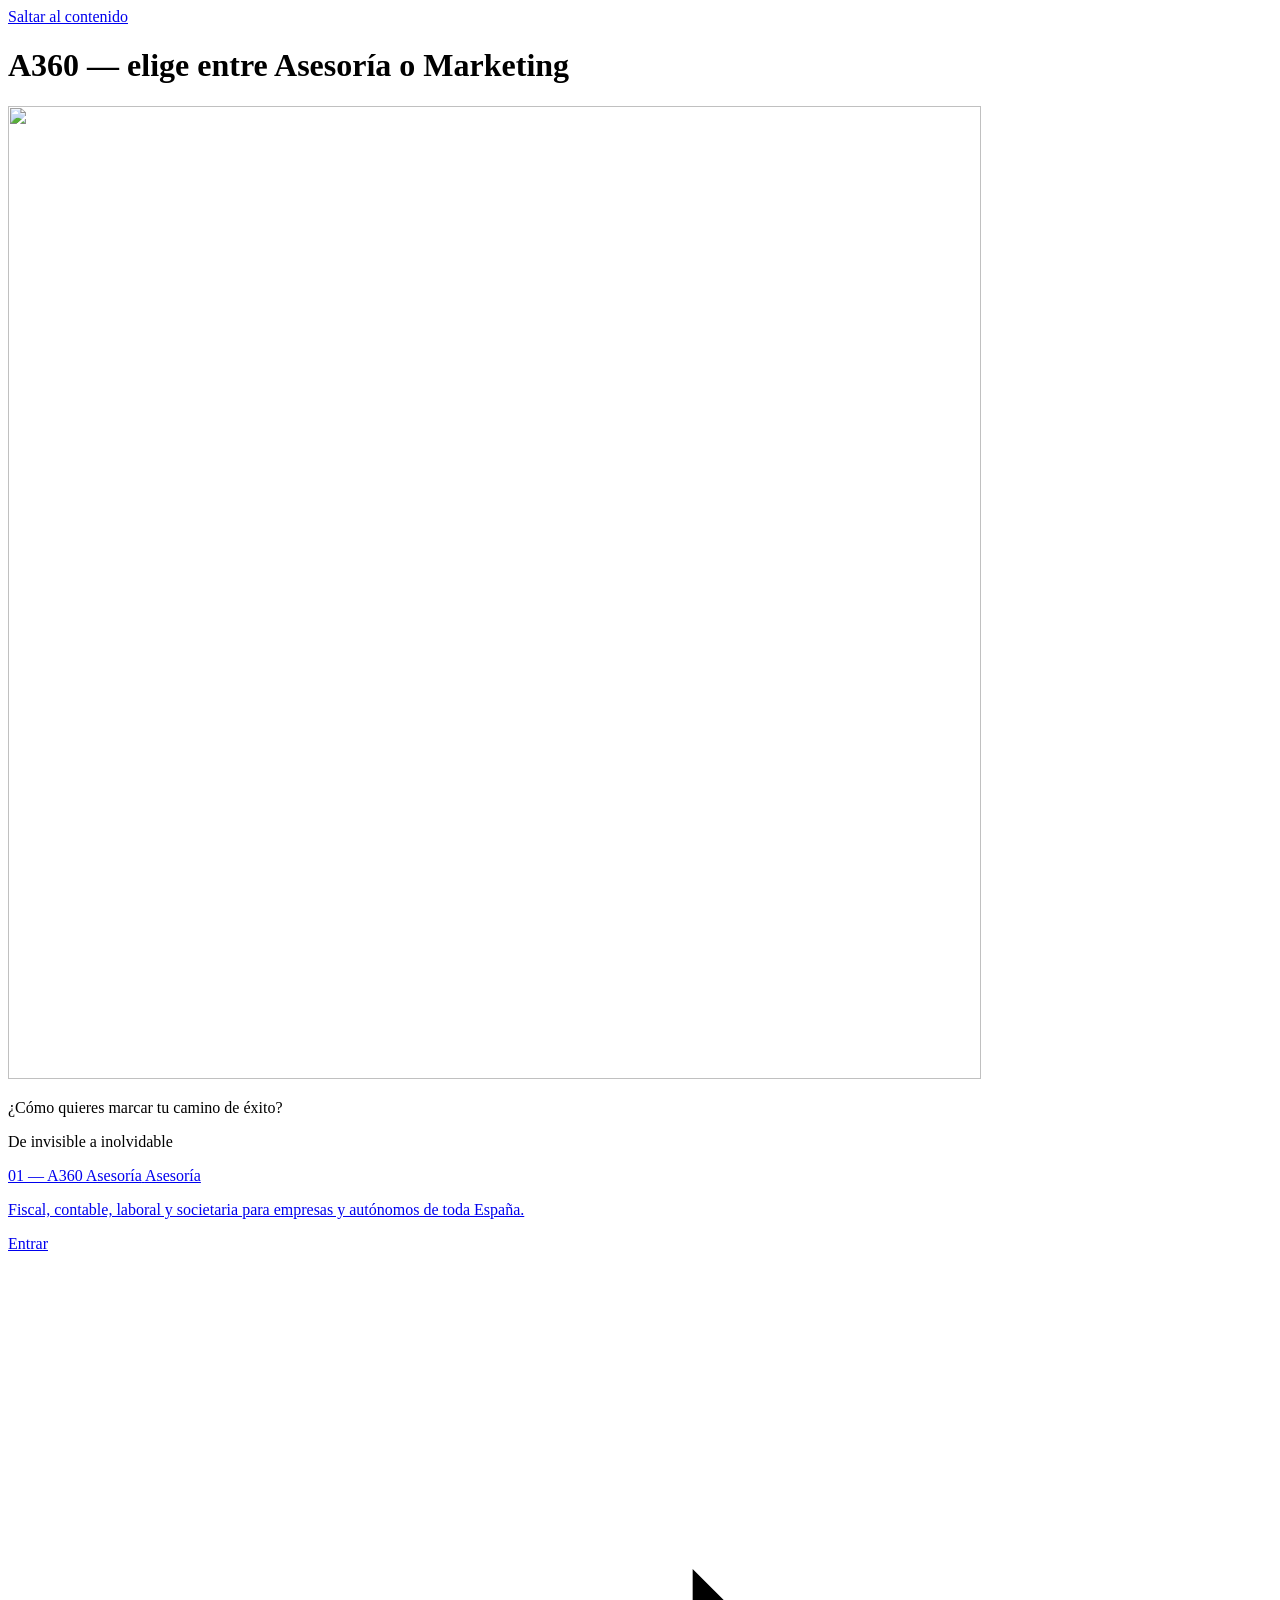
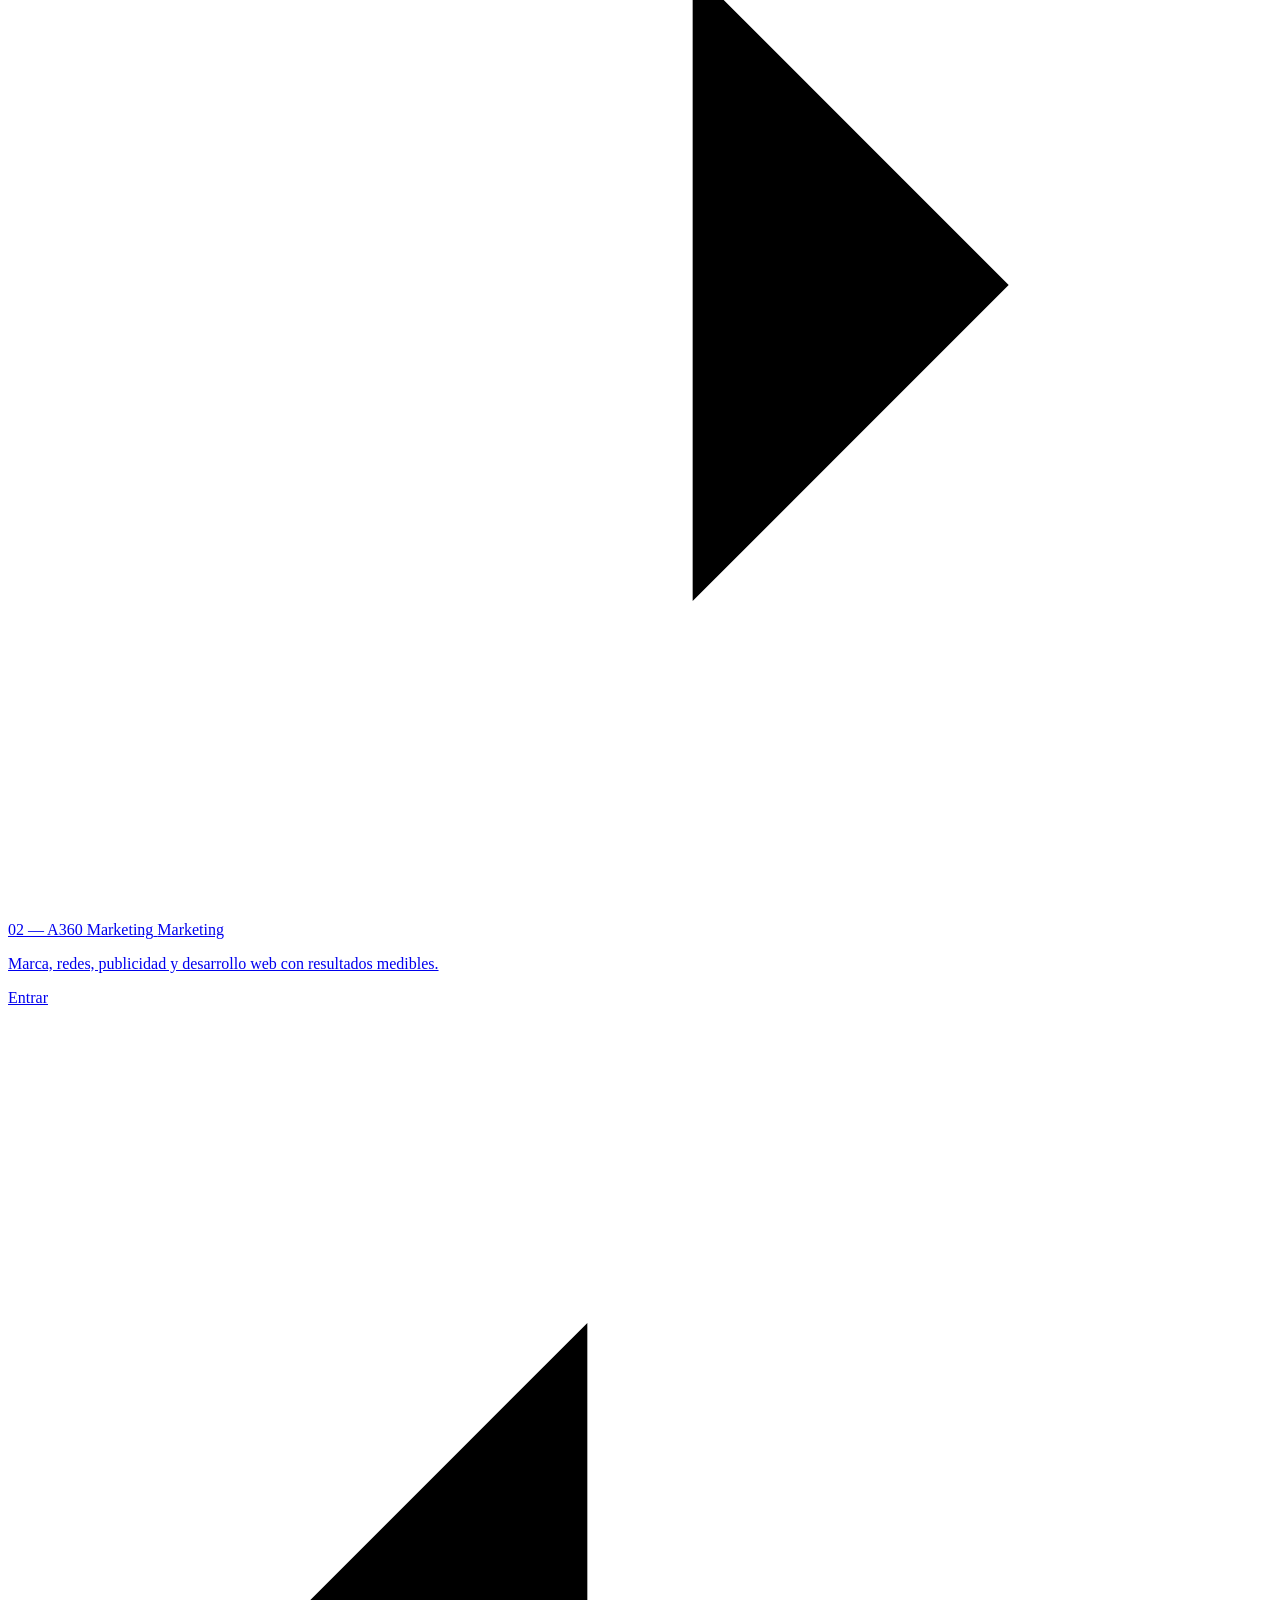
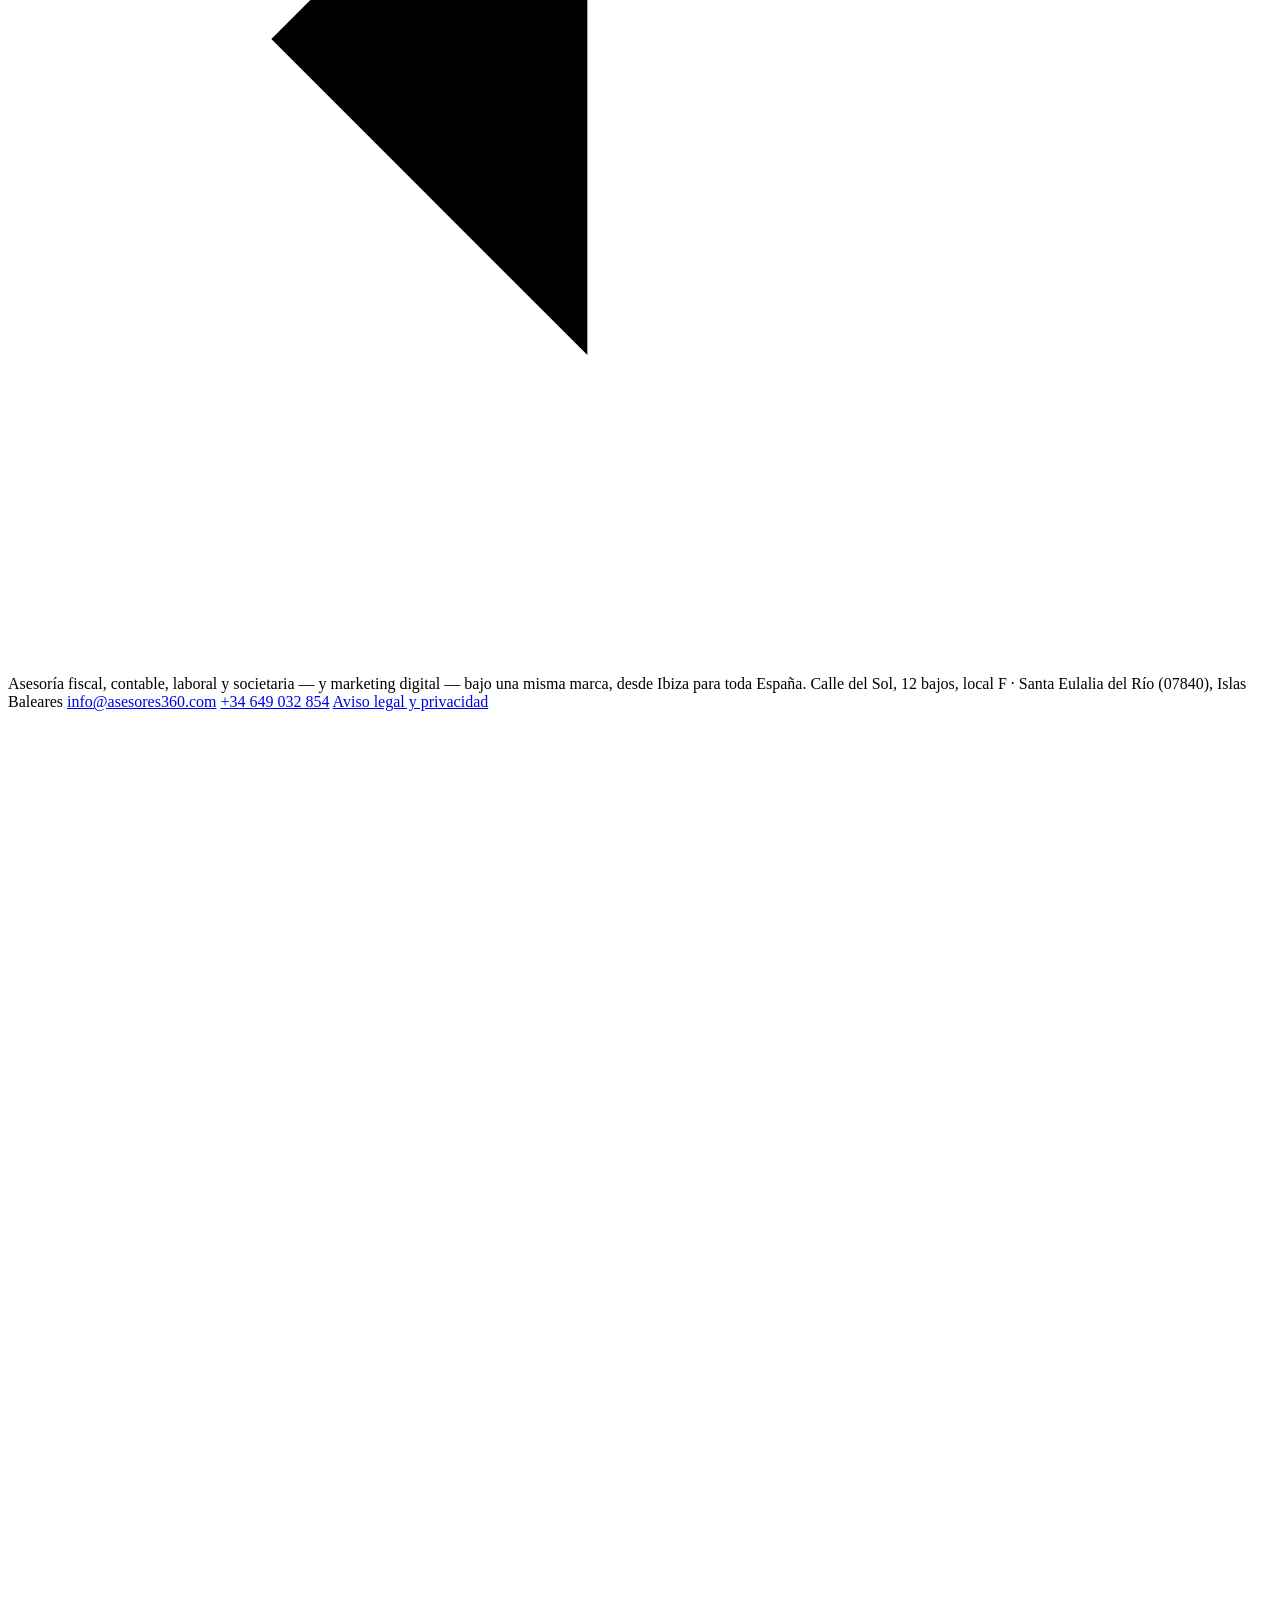
==== commit 2c64354b: "preview: entorno de pruebas para GitHub Pages (NO desplegar en producción) - Rutas absolutas con bas" ====
--- a/index.html
+++ b/index.html
@@ -3,26 +3,32 @@
 <head>
 <meta charset="utf-8">
 <meta name="viewport" content="width=device-width, initial-scale=1">
+<meta name="color-scheme" content="light">
+<meta name="robots" content="noindex, nofollow">
 <title>A360 · Asesoría y Marketing en España</title>
-<meta name="description" content="A360, con sede en Ibiza y clientes en toda España. Dos mundos bajo una misma marca: asesoría fiscal, contable y laboral, y marketing digital. Elige a cuál quieres entrar.">
+<meta name="description" content="A360, con sede en Ibiza y clientes en toda España. Dos mundos bajo una misma marca: asesoría fiscal, contable y laboral, y marketing digital.">
 <link rel="canonical" href="https://www.asesores360.com/">
-<link rel="icon" href="/favicon.ico" sizes="any">
-<link rel="icon" href="/assets/img/favicon-192.png" type="image/png">
-<link rel="apple-touch-icon" href="/assets/img/favicon-180.png">
+<link rel="icon" href="/a360-web/favicon.ico" sizes="any">
+<link rel="icon" href="/a360-web/assets/img/favicon-192.png" type="image/png">
+<link rel="apple-touch-icon" href="/a360-web/assets/img/favicon-180.png">
 <meta name="theme-color" content="#E95117">
 <meta property="og:type" content="website">
 <meta property="og:site_name" content="A360">
 <meta property="og:title" content="A360 · Asesoría y Marketing en España">
 <meta property="og:description" content="Dos mundos bajo una misma marca: asesoría y marketing. Elige a cuál quieres entrar.">
 <meta property="og:image" content="https://www.asesores360.com/assets/img/og-puerta.jpg">
+<meta property="og:image:width" content="1200">
+<meta property="og:image:height" content="630">
+<meta property="og:image:alt" content="Logotipo de A360">
 <meta property="og:url" content="https://www.asesores360.com/">
 <meta property="og:locale" content="es_ES">
 <meta name="twitter:card" content="summary_large_image">
 <meta name="twitter:title" content="A360 · Asesoría y Marketing en España">
 <meta name="twitter:description" content="Dos mundos bajo una misma marca: asesoría y marketing. Elige a cuál quieres entrar.">
 <meta name="twitter:image" content="https://www.asesores360.com/assets/img/og-puerta.jpg">
-<link rel="stylesheet" href="/assets/css/base.css">
-<link rel="stylesheet" href="/assets/css/puerta.css">
+<meta name="twitter:image:alt" content="Logotipo de A360">
+<link rel="stylesheet" href="/a360-web/assets/css/base.css?v=20261108">
+<link rel="stylesheet" href="/a360-web/assets/css/puerta.css?v=20261108">
 <script type="application/ld+json">
 {
   "@context": "https://schema.org",
@@ -65,13 +71,13 @@
   <div class="puerta-split">
 
     <div class="puerta-logo" aria-hidden="true">
-      <img src="/assets/img/logo-a360-blanco.png" width="973" height="973" alt="">
+      <img src="/a360-web/assets/img/logo-a360-blanco.png" width="973" height="973" alt="">
     </div>
 
     <p class="puerta-lema puerta-lema--asesoria">¿Cómo quieres marcar tu camino de éxito?</p>
     <p class="puerta-lema puerta-lema--marketing">De invisible a inolvidable</p>
 
-    <a class="puerta-mitad puerta-mitad--asesoria" href="/asesoria/">
+    <a class="puerta-mitad puerta-mitad--asesoria" href="/a360-web/asesoria/">
       <div class="puerta-mitad__contenido">
         <span class="puerta-mitad__eyebrow">01 — A360 Asesoría</span>
         <span class="puerta-mitad__titulo">Asesoría</span>
@@ -80,7 +86,7 @@
       </div>
     </a>
 
-    <a class="puerta-mitad puerta-mitad--marketing" href="/marketing/">
+    <a class="puerta-mitad puerta-mitad--marketing" href="/a360-web/marketing/">
       <div class="puerta-mitad__contenido">
         <span class="puerta-mitad__eyebrow">02 — A360 Marketing</span>
         <span class="puerta-mitad__titulo">Marketing</span>
@@ -97,15 +103,15 @@
   <span class="puerta-pie__resumen">Asesoría fiscal, contable, laboral y societaria — y marketing digital — bajo una misma marca, desde Ibiza para toda España.</span>
   <span>Calle del Sol, 12 bajos, local F · Santa Eulalia del Río (07840), Islas Baleares</span>
   <a href="mailto:info@asesores360.com">info@asesores360.com</a>
-  <a href="https://wa.me/34649032854" target="_blank" rel="noopener">+34 649 032 854</a>
-  <a href="/legal.html">Aviso legal y privacidad</a>
+  <a href="https://wa.me/34649032854" target="_blank" rel="noopener noreferrer">+34 649 032 854</a>
+  <a href="/a360-web/legal.html">Aviso legal y privacidad</a>
 </footer>
 
 <!-- Botón flotante de WhatsApp -->
-<a class="whatsapp-flotante" href="https://wa.me/34649032854?text=Hola%2C%20escribo%20desde%20la%20web%20de%20A360" target="_blank" rel="noopener" aria-label="Escríbenos por WhatsApp">
+<a class="whatsapp-flotante" href="https://wa.me/34649032854?text=Hola%2C%20escribo%20desde%20la%20web%20de%20A360" target="_blank" rel="noopener noreferrer" aria-label="Escríbenos por WhatsApp">
   <svg viewBox="0 0 24 24" aria-hidden="true"><path fill="#fff" d="M12 2C6.48 2 2 6.48 2 12c0 1.85.5 3.58 1.35 5.08L2 22l5.06-1.32A9.94 9.94 0 0 0 12 22c5.52 0 10-4.48 10-10S17.52 2 12 2Zm5.2 14.2c-.22.6-1.28 1.15-1.76 1.2-.45.06-1 .09-1.62-.1a13 13 0 0 1-1.48-.55c-2.6-1.12-4.3-3.75-4.43-3.92-.13-.17-1.06-1.41-1.06-2.69s.67-1.9.9-2.16c.24-.26.52-.32.7-.32l.5.01c.16 0 .37-.06.58.44.22.52.74 1.8.8 1.93.06.13.1.28.02.45-.08.17-.13.28-.26.43l-.39.46c-.13.13-.26.27-.11.53.15.26.67 1.11 1.44 1.8.99.89 1.83 1.16 2.09 1.29.26.13.41.11.56-.07.16-.17.65-.76.83-1.02.17-.26.35-.22.58-.13.24.09 1.52.72 1.78.85.26.13.43.2.5.3.06.11.06.62-.16 1.22Z"/></svg>
 </a>
 
-<script src="/assets/js/app.js" defer></script>
+<script src="/a360-web/assets/js/app.js?v=20261108" defer></script>
 </body>
 </html>
